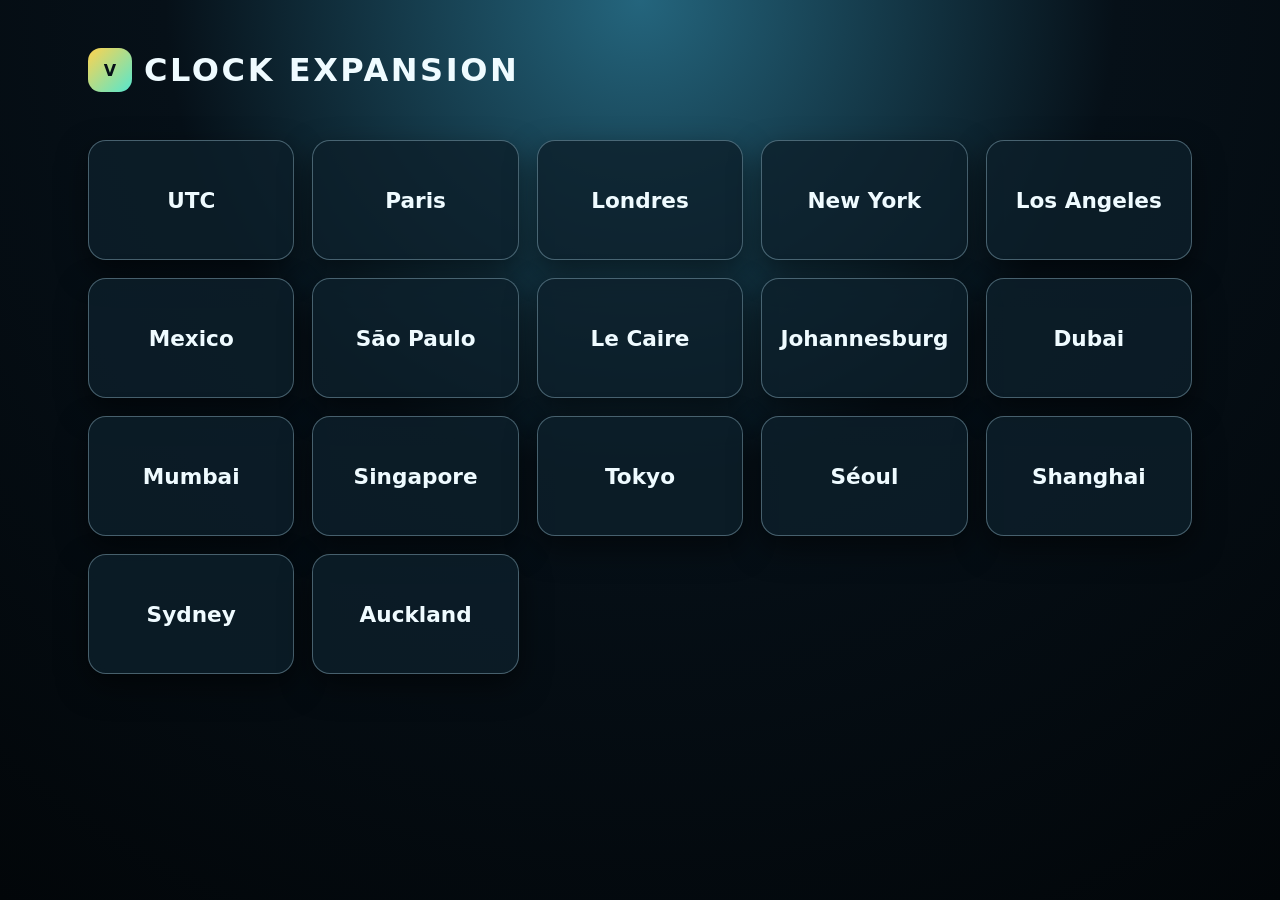
==== index.html @ bea74d7a "Force cache-busting on the deployed pages and ensure the latest HTML loads without stale browser cac" ====
<!doctype html>
<html lang="fr">
<head>
  <meta charset="utf-8">
  <meta http-equiv="Cache-Control" content="no-cache, no-store, must-revalidate">
  <meta http-equiv="Pragma" content="no-cache">
  <meta http-equiv="Expires" content="0">
  <meta name="viewport" content="width=device-width, initial-scale=1, viewport-fit=cover">
  <meta name="theme-color" content="#061018">
  <link rel="stylesheet" href="styles.css?v=2026-09-20-01">
  <title>Clock Expansion — Menu</title>
</head>
<body class="menu-body">
  <main class="menu-screen">
    <header class="menu-header">
      <div class="brand"><div class="logo">V</div><h1>Clock Expansion</h1></div>
    </header>
    <nav id="clock-menu" class="clock-menu" aria-label="Choisir une horloge"></nav>
  </main>
  <script src="clock.js?v=2026-09-20-01"></script>
</body>
</html>
---- styles.css ----
:root {
  --bg: #020609;
  --text: #effbff;
  --muted: #9ab7c5;
  --line: rgba(183, 226, 242, 0.35);
  --pink: #ff79c6;
  --green: #55e7cf;
  --yellow: #ffd34e;
  --blue: #70baff;
}

* { box-sizing: border-box; }
html, body { margin: 0; min-width: 320px; min-height: 100%; background: var(--bg); color: var(--text); font-family: system-ui, sans-serif; }
body { overflow: hidden; }

.menu-body, .clock-body {
  width: 100vw;
  min-height: 100vh;
  min-height: 100svh;
  padding: env(safe-area-inset-top) env(safe-area-inset-right) env(safe-area-inset-bottom) env(safe-area-inset-left);
  background: radial-gradient(circle at 50% 0%, #24657d 0%, #061018 43%, #020609 100%);
}

.menu-screen {
  width: min(100%, 1200px);
  min-height: 100vh;
  min-height: 100svh;
  margin: auto;
  padding: clamp(16px, 4vw, 48px);
}

.menu-header { margin-bottom: clamp(20px, 5vw, 48px); }
.brand { display: flex; align-items: center; gap: 12px; }
.logo { display: grid; place-items: center; width: 44px; height: 44px; border-radius: 13px; background: linear-gradient(135deg, var(--yellow), var(--green)); color: #061018; font-weight: 900; }
h1 { margin: 0; font-size: clamp(1.1rem, 3vw, 2rem); letter-spacing: .08em; text-transform: uppercase; }

.clock-menu {
  display: grid;
  grid-template-columns: repeat(auto-fit, minmax(min(100%, 190px), 1fr));
  gap: clamp(10px, 2vw, 18px);
}

.clock-button {
  display: grid; place-items: center; min-height: clamp(76px, 12vw, 120px); padding: 14px;
  border: 1px solid var(--line); border-radius: 18px; background: rgba(13, 32, 43, 0.8);
  color: var(--text); text-align: center; text-decoration: none; box-shadow: 0 12px 30px rgba(0,0,0,0.5);
  transition: transform .2s, border-color .2s, background .2s;
}
.clock-button:hover, .clock-button:focus-visible { transform: translateY(-3px); border-color: var(--green); background: rgba(85, 231, 207, 0.13); outline: none; }
.clock-button h2 { margin: 0; font-size: clamp(1rem, 2.4vw, 1.35rem); }
.clock-button p { display: none; }

.clock-screen {
  position: relative;
  width: 100vw;
  height: 100vh;
  height: 100svh;
  min-height: 320px;
  overflow: hidden;
  background: rgba(4, 11, 17, 0.72);
}

.stage {
  position: absolute;
  inset: 0;
  display: grid; place-items: center; overflow: hidden;
}
.stage canvas { position: absolute; inset: 0; display: block; width: 100%; height: 100%; }
.center { position: relative; z-index: 1; width: 18px; height: 18px; display: grid; place-items: center; pointer-events: none; }
.center-mark {
  display: block; width: 12px; height: 12px; border-radius: 50%;
  background: rgba(255,255,255,0.9); box-shadow: 0 0 18px rgba(255, 121, 198, 0.8), 0 0 42px rgba(255, 121, 198, 0.45);
}

.clock-controls {
  position: fixed; z-index: 6; top: max(12px, env(safe-area-inset-top)); left: 0; right: 0;
  display: flex; align-items: center; justify-content: space-between; padding: 0 max(12px, env(safe-area-inset-right)) 0 max(12px, env(safe-area-inset-left));
  pointer-events: none;
}
.control-group { display: flex; align-items: center; gap: 8px; margin-left: auto; }
.back-button, .fullscreen-button, .mode-button {
  display: grid; place-items: center; height: 42px; border: 1px solid var(--line); border-radius: 999px;
  background: rgba(6, 16, 24, 0.8); color: var(--text); font: inherit; text-decoration: none; cursor: pointer;
  backdrop-filter: blur(8px); pointer-events: auto;
}
.back-button { width: 42px; font-size: 1.35rem; }
.mode-button { min-width: 96px; padding: 0 12px; font-size: .8rem; }
.fullscreen-button { width: 42px; font-size: 1.5rem; }
.back-button:hover, .back-button:focus-visible, .mode-button:hover, .mode-button:focus-visible, .fullscreen-button:hover, .fullscreen-button:focus-visible { border-color: var(--green); outline: none; }

.time-banner {
  position: fixed; z-index: 5; top: max(12px, env(safe-area-inset-top)); left: 50%; transform: translateX(-50%);
  display: flex; align-items: center; justify-content: center; gap: clamp(6px, 1.5vw, 18px);
  width: min(92vw, 920px); max-height: 38px; padding: 8px 18px; border: 1px solid var(--line); border-radius: 999px;
  background: rgba(6, 16, 24, 0.8); box-shadow: 0 8px 24px rgba(0,0,0,0.35); backdrop-filter: blur(8px);
  white-space: nowrap; overflow: hidden; pointer-events: none;
}
.banner-zone, .banner-date, .banner-mode { color: var(--muted); font-size: clamp(.52rem, 1.3vw, .8rem); letter-spacing: .08em; text-transform: uppercase; }
.banner-time { color: var(--text); font-size: clamp(.82rem, 2vw, 1.15rem); font-weight: 700; }
.banner-mode { color: var(--green); }
.country-zone { max-width: 20ch; overflow: hidden; text-overflow: ellipsis; }

@media (max-width: 760px) {
  .time-banner { width: min(90vw, 680px); gap: 6px; padding: 7px 12px; }
  .banner-date { display: none; }
  .country-zone { max-width: 12ch; }
}

@media (max-width: 520px) {
  .clock-controls { padding: 0 10px; }
  .mode-button { min-width: 80px; font-size: .72rem; }
  .time-banner { width: calc(100vw - 82px); gap: 4px; padding: 6px 8px; }
  .country-zone, .banner-mode { display: none; }
  .banner-zone { font-size: .5rem; }
  .banner-time { font-size: .75rem; }
}

@media (orientation: landscape) and (max-height: 560px) {
  .time-banner { max-height: 30px; padding: 6px 10px; }
  .banner-time { font-size: .72rem; }
}

@media (prefers-reduced-motion: reduce) { .clock-button { transition: none; } }
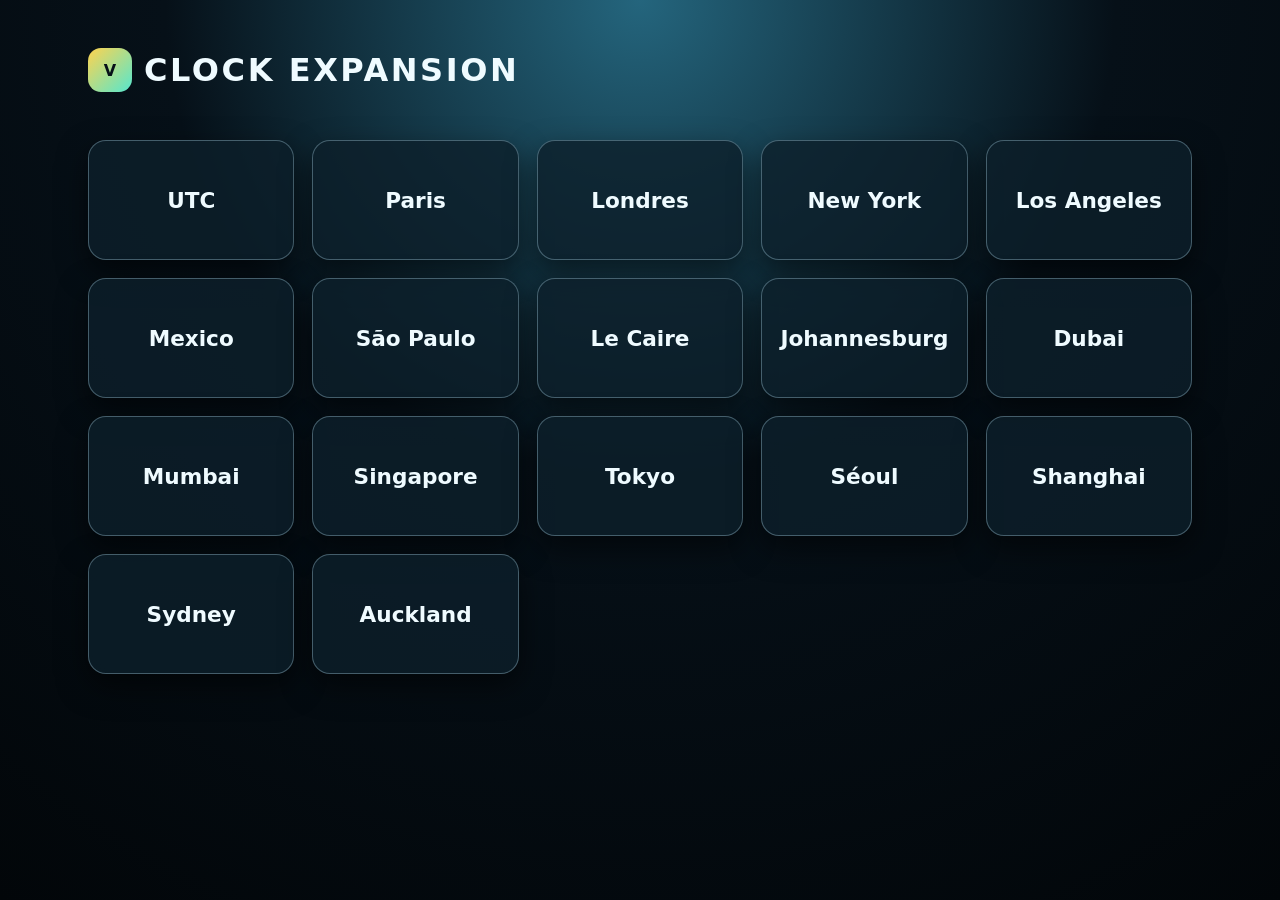
==== commit a1730e97: "Repair the complete mobile clock app and replace stale broken assets with a verified single-page imp" ====
--- a/index.html
+++ b/index.html
@@ -1,22 +1,17 @@
 <!doctype html>
 <html lang="fr">
 <head>
-  <meta charset="utf-8">
-  <meta http-equiv="Cache-Control" content="no-cache, no-store, must-revalidate">
-  <meta http-equiv="Pragma" content="no-cache">
-  <meta http-equiv="Expires" content="0">
-  <meta name="viewport" content="width=device-width, initial-scale=1, viewport-fit=cover">
-  <meta name="theme-color" content="#061018">
-  <link rel="stylesheet" href="styles.css?v=2026-09-20-01">
-  <title>Clock Expansion — Menu</title>
+<meta charset="utf-8">
+<meta name="viewport" content="width=device-width,initial-scale=1,viewport-fit=cover">
+<meta name="theme-color" content="#061018">
+<link rel="stylesheet" href="styles.css?v=20260920fix">
+<title>Clock Expansion</title>
 </head>
 <body class="menu-body">
-  <main class="menu-screen">
-    <header class="menu-header">
-      <div class="brand"><div class="logo">V</div><h1>Clock Expansion</h1></div>
-    </header>
-    <nav id="clock-menu" class="clock-menu" aria-label="Choisir une horloge"></nav>
-  </main>
-  <script src="clock.js?v=2026-09-20-01"></script>
+<main class="menu-screen">
+<header class="menu-header"><div class="brand"><div class="logo">V</div><h1>Clock Expansion</h1></div></header>
+<nav id="clock-menu" class="clock-menu" aria-label="Choisir une horloge"></nav>
+</main>
+<script src="clock.js?v=20260920fix" defer></script>
 </body>
 </html>
--- a/styles.css
+++ b/styles.css
@@ -1,123 +1,9 @@
-:root {
-  --bg: #020609;
-  --text: #effbff;
-  --muted: #9ab7c5;
-  --line: rgba(183, 226, 242, 0.35);
-  --pink: #ff79c6;
-  --green: #55e7cf;
-  --yellow: #ffd34e;
-  --blue: #70baff;
-}
-
-* { box-sizing: border-box; }
-html, body { margin: 0; min-width: 320px; min-height: 100%; background: var(--bg); color: var(--text); font-family: system-ui, sans-serif; }
-body { overflow: hidden; }
-
-.menu-body, .clock-body {
-  width: 100vw;
-  min-height: 100vh;
-  min-height: 100svh;
-  padding: env(safe-area-inset-top) env(safe-area-inset-right) env(safe-area-inset-bottom) env(safe-area-inset-left);
-  background: radial-gradient(circle at 50% 0%, #24657d 0%, #061018 43%, #020609 100%);
-}
-
-.menu-screen {
-  width: min(100%, 1200px);
-  min-height: 100vh;
-  min-height: 100svh;
-  margin: auto;
-  padding: clamp(16px, 4vw, 48px);
-}
-
-.menu-header { margin-bottom: clamp(20px, 5vw, 48px); }
-.brand { display: flex; align-items: center; gap: 12px; }
-.logo { display: grid; place-items: center; width: 44px; height: 44px; border-radius: 13px; background: linear-gradient(135deg, var(--yellow), var(--green)); color: #061018; font-weight: 900; }
-h1 { margin: 0; font-size: clamp(1.1rem, 3vw, 2rem); letter-spacing: .08em; text-transform: uppercase; }
-
-.clock-menu {
-  display: grid;
-  grid-template-columns: repeat(auto-fit, minmax(min(100%, 190px), 1fr));
-  gap: clamp(10px, 2vw, 18px);
-}
-
-.clock-button {
-  display: grid; place-items: center; min-height: clamp(76px, 12vw, 120px); padding: 14px;
-  border: 1px solid var(--line); border-radius: 18px; background: rgba(13, 32, 43, 0.8);
-  color: var(--text); text-align: center; text-decoration: none; box-shadow: 0 12px 30px rgba(0,0,0,0.5);
-  transition: transform .2s, border-color .2s, background .2s;
-}
-.clock-button:hover, .clock-button:focus-visible { transform: translateY(-3px); border-color: var(--green); background: rgba(85, 231, 207, 0.13); outline: none; }
-.clock-button h2 { margin: 0; font-size: clamp(1rem, 2.4vw, 1.35rem); }
-.clock-button p { display: none; }
-
-.clock-screen {
-  position: relative;
-  width: 100vw;
-  height: 100vh;
-  height: 100svh;
-  min-height: 320px;
-  overflow: hidden;
-  background: rgba(4, 11, 17, 0.72);
-}
-
-.stage {
-  position: absolute;
-  inset: 0;
-  display: grid; place-items: center; overflow: hidden;
-}
-.stage canvas { position: absolute; inset: 0; display: block; width: 100%; height: 100%; }
-.center { position: relative; z-index: 1; width: 18px; height: 18px; display: grid; place-items: center; pointer-events: none; }
-.center-mark {
-  display: block; width: 12px; height: 12px; border-radius: 50%;
-  background: rgba(255,255,255,0.9); box-shadow: 0 0 18px rgba(255, 121, 198, 0.8), 0 0 42px rgba(255, 121, 198, 0.45);
-}
-
-.clock-controls {
-  position: fixed; z-index: 6; top: max(12px, env(safe-area-inset-top)); left: 0; right: 0;
-  display: flex; align-items: center; justify-content: space-between; padding: 0 max(12px, env(safe-area-inset-right)) 0 max(12px, env(safe-area-inset-left));
-  pointer-events: none;
-}
-.control-group { display: flex; align-items: center; gap: 8px; margin-left: auto; }
-.back-button, .fullscreen-button, .mode-button {
-  display: grid; place-items: center; height: 42px; border: 1px solid var(--line); border-radius: 999px;
-  background: rgba(6, 16, 24, 0.8); color: var(--text); font: inherit; text-decoration: none; cursor: pointer;
-  backdrop-filter: blur(8px); pointer-events: auto;
-}
-.back-button { width: 42px; font-size: 1.35rem; }
-.mode-button { min-width: 96px; padding: 0 12px; font-size: .8rem; }
-.fullscreen-button { width: 42px; font-size: 1.5rem; }
-.back-button:hover, .back-button:focus-visible, .mode-button:hover, .mode-button:focus-visible, .fullscreen-button:hover, .fullscreen-button:focus-visible { border-color: var(--green); outline: none; }
-
-.time-banner {
-  position: fixed; z-index: 5; top: max(12px, env(safe-area-inset-top)); left: 50%; transform: translateX(-50%);
-  display: flex; align-items: center; justify-content: center; gap: clamp(6px, 1.5vw, 18px);
-  width: min(92vw, 920px); max-height: 38px; padding: 8px 18px; border: 1px solid var(--line); border-radius: 999px;
-  background: rgba(6, 16, 24, 0.8); box-shadow: 0 8px 24px rgba(0,0,0,0.35); backdrop-filter: blur(8px);
-  white-space: nowrap; overflow: hidden; pointer-events: none;
-}
-.banner-zone, .banner-date, .banner-mode { color: var(--muted); font-size: clamp(.52rem, 1.3vw, .8rem); letter-spacing: .08em; text-transform: uppercase; }
-.banner-time { color: var(--text); font-size: clamp(.82rem, 2vw, 1.15rem); font-weight: 700; }
-.banner-mode { color: var(--green); }
-.country-zone { max-width: 20ch; overflow: hidden; text-overflow: ellipsis; }
-
-@media (max-width: 760px) {
-  .time-banner { width: min(90vw, 680px); gap: 6px; padding: 7px 12px; }
-  .banner-date { display: none; }
-  .country-zone { max-width: 12ch; }
-}
-
-@media (max-width: 520px) {
-  .clock-controls { padding: 0 10px; }
-  .mode-button { min-width: 80px; font-size: .72rem; }
-  .time-banner { width: calc(100vw - 82px); gap: 4px; padding: 6px 8px; }
-  .country-zone, .banner-mode { display: none; }
-  .banner-zone { font-size: .5rem; }
-  .banner-time { font-size: .75rem; }
-}
-
-@media (orientation: landscape) and (max-height: 560px) {
-  .time-banner { max-height: 30px; padding: 6px 10px; }
-  .banner-time { font-size: .72rem; }
-}
-
-@media (prefers-reduced-motion: reduce) { .clock-button { transition: none; } }
+:root{color-scheme:dark;--bg:#020609;--text:#effbff;--muted:#9ab7c5;--line:#b7e2f255;--pink:#ff79c6;--red:#ff5267;--yellow:#ffd34e;--green:#55e7cf;--blue:#70baff;--violet:#a98cff}
+*{box-sizing:border-box}html,body{margin:0;min-width:320px;width:100%;height:100%;background:var(--bg);color:var(--text);font-family:system-ui,-apple-system,"Segoe UI",sans-serif}body{overflow:hidden}
+.menu-body,.clock-body{min-height:100svh;background:radial-gradient(circle at 50% 0,#24657d 0,#061018 43%,#020609 100%)}
+.menu-screen{width:min(100%,1200px);min-height:100svh;margin:auto;padding:clamp(16px,4vw,48px)}.menu-header{margin-bottom:clamp(20px,5vw,48px)}.brand{display:flex;align-items:center;gap:12px}.logo{display:grid;place-items:center;width:44px;height:44px;border-radius:13px;background:linear-gradient(135deg,var(--yellow),var(--green));color:#061018;font-weight:900}h1{margin:0;font-size:clamp(1.1rem,3vw,2rem);letter-spacing:.08em;text-transform:uppercase}
+.clock-menu{display:grid;grid-template-columns:repeat(auto-fit,minmax(min(100%,190px),1fr));gap:clamp(10px,2vw,18px)}.clock-button{display:grid;place-items:center;min-height:clamp(72px,12vw,120px);padding:14px;border:1px solid var(--line);border-radius:18px;background:#0d202bcc;color:var(--text);text-align:center;text-decoration:none;box-shadow:0 12px 30px #0008}.clock-button:hover,.clock-button:focus-visible{border-color:var(--green);outline:none;transform:translateY(-2px)}.clock-button h2{margin:0;font-size:clamp(1rem,2.4vw,1.35rem)}
+.clock-screen{position:relative;width:100%;height:100svh;min-height:280px;overflow:hidden;background:#020609}.stage{position:absolute;inset:0;display:grid;place-items:center;overflow:hidden}.stage canvas{position:absolute;inset:0;width:100%;height:100%;display:block}.center-mark{position:relative;z-index:2;width:12px;height:12px;border-radius:50%;background:#fff;box-shadow:0 0 18px var(--pink),0 0 42px var(--pink);pointer-events:none}
+.clock-controls{position:fixed;z-index:5;top:max(8px,env(safe-area-inset-top));left:0;right:0;display:flex;justify-content:space-between;padding:0 max(10px,env(safe-area-inset-right)) 0 max(10px,env(safe-area-inset-left));pointer-events:none}.control-group{display:flex;gap:6px}.back-button,.mode-button,.fullscreen-button{height:38px;border:1px solid var(--line);border-radius:999px;background:#061018dd;color:var(--text);font:inherit;cursor:pointer;text-decoration:none;pointer-events:auto;backdrop-filter:blur(8px)}.back-button,.fullscreen-button{width:38px;display:grid;place-items:center;font-size:1.3rem}.mode-button{padding:0 10px;font-size:.75rem}.back-button:hover,.mode-button:hover,.fullscreen-button:hover,.back-button:focus-visible,.mode-button:focus-visible,.fullscreen-button:focus-visible{border-color:var(--green);outline:none}
+.time-banner{position:fixed;z-index:4;top:max(10px,env(safe-area-inset-top));left:50%;transform:translateX(-50%);width:min(calc(100% - 110px),900px);height:32px;display:flex;align-items:center;justify-content:center;gap:clamp(5px,1.5vw,18px);padding:0 8px;overflow:hidden;white-space:nowrap;border:1px solid var(--line);border-radius:999px;background:#061018dd;box-shadow:0 6px 20px #0008;pointer-events:none}.time-banner>*{overflow:hidden;text-overflow:ellipsis}.time-banner span{color:var(--muted);font-size:clamp(.5rem,1.3vw,.78rem);text-transform:uppercase}.time-banner strong{font-size:clamp(.62rem,1.8vw,1rem)}#time{font-variant-numeric:tabular-nums}.calendar-mode .time-banner{border-color:var(--blue)}
+@media(max-width:520px){.time-banner{width:calc(100% - 100px);gap:4px;height:28px}.time-banner #country,.time-banner #date{display:none}.time-banner strong{font-size:.65rem}.mode-button{font-size:.68rem;padding:0 8px}}@media(orientation:landscape) and (max-height:500px){.time-banner{height:25px}.clock-controls{top:5px}}
